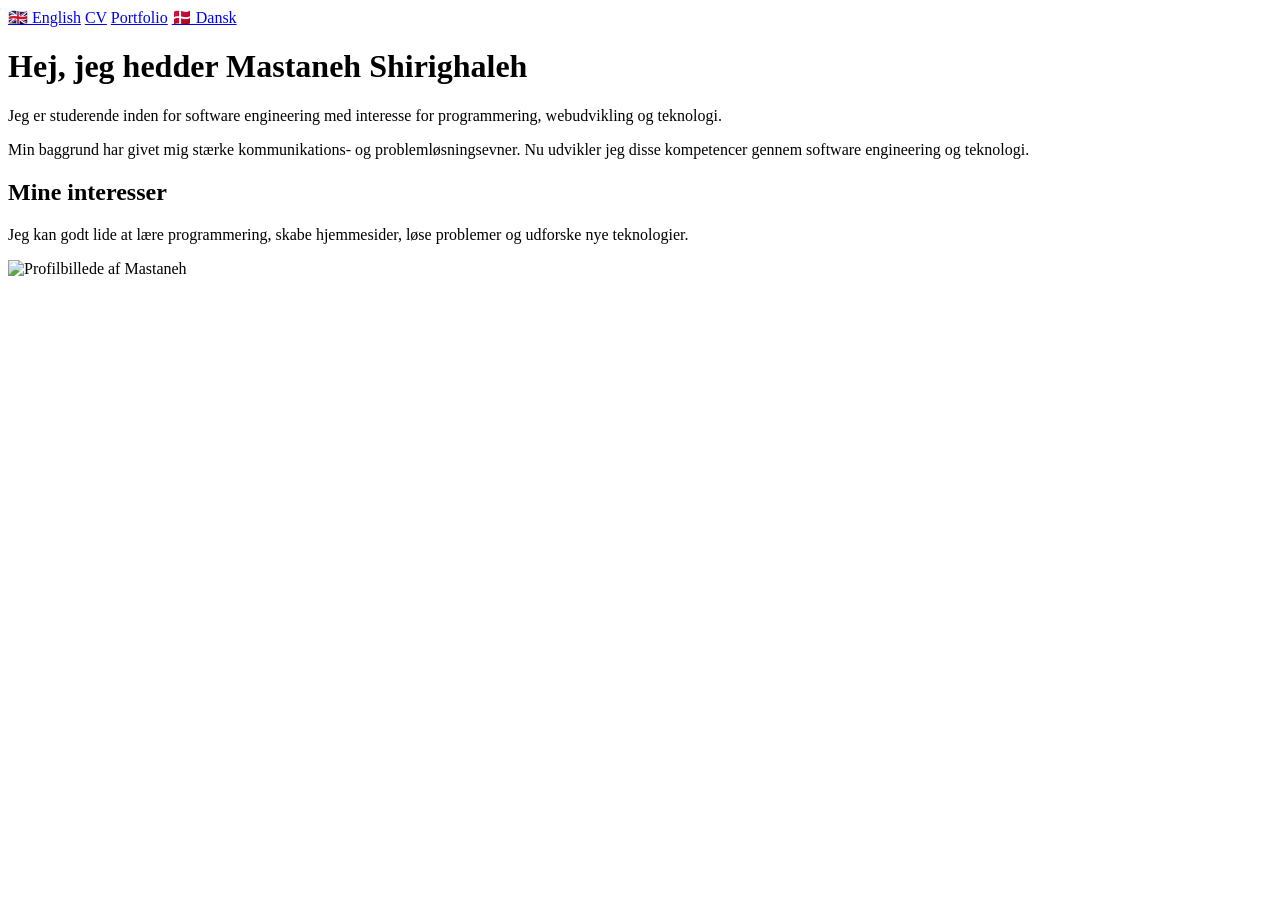
==== about-me-da.html @ ba0b65b5 "Add files via upload" ====
<!doctype html>
<html lang="da">
  <head>
    <meta charset="UTF-8" />
    <meta name="viewport" content="width=device-width, initial-scale=1.0" />
    <title>Mastaneh - Om mig</title>
    <link rel="stylesheet" href="css/style.css" />
  </head>

  <body>
    <header>
      <nav>
        <a href="about-me.html">🇬🇧 English</a>
        <a href="cv.html">CV</a>
        <a href="portfolio.html">Portfolio</a>
        <a href="about-me-da.html">🇩🇰 Dansk</a>
      </nav>
    </header>

    <main>
      <div class="about-content">
        <div class="about-text">
          <h1>Hej, jeg hedder Mastaneh Shirighaleh</h1>

          <p>
            Jeg er studerende inden for software engineering med interesse for
            programmering, webudvikling og teknologi.
          </p>

          <p>
            Min baggrund har givet mig stærke kommunikations- og
            problemløsningsevner. Nu udvikler jeg disse kompetencer gennem
            software engineering og teknologi.
          </p>

          <h2>Mine interesser</h2>

          <p>
            Jeg kan godt lide at lære programmering, skabe hjemmesider, løse
            problemer og udforske nye teknologier.
          </p>
        </div>
        <img src="images/profile.jpg" alt="Profilbillede af Mastaneh" />
      </div>
    </main>
  </body>
</html>
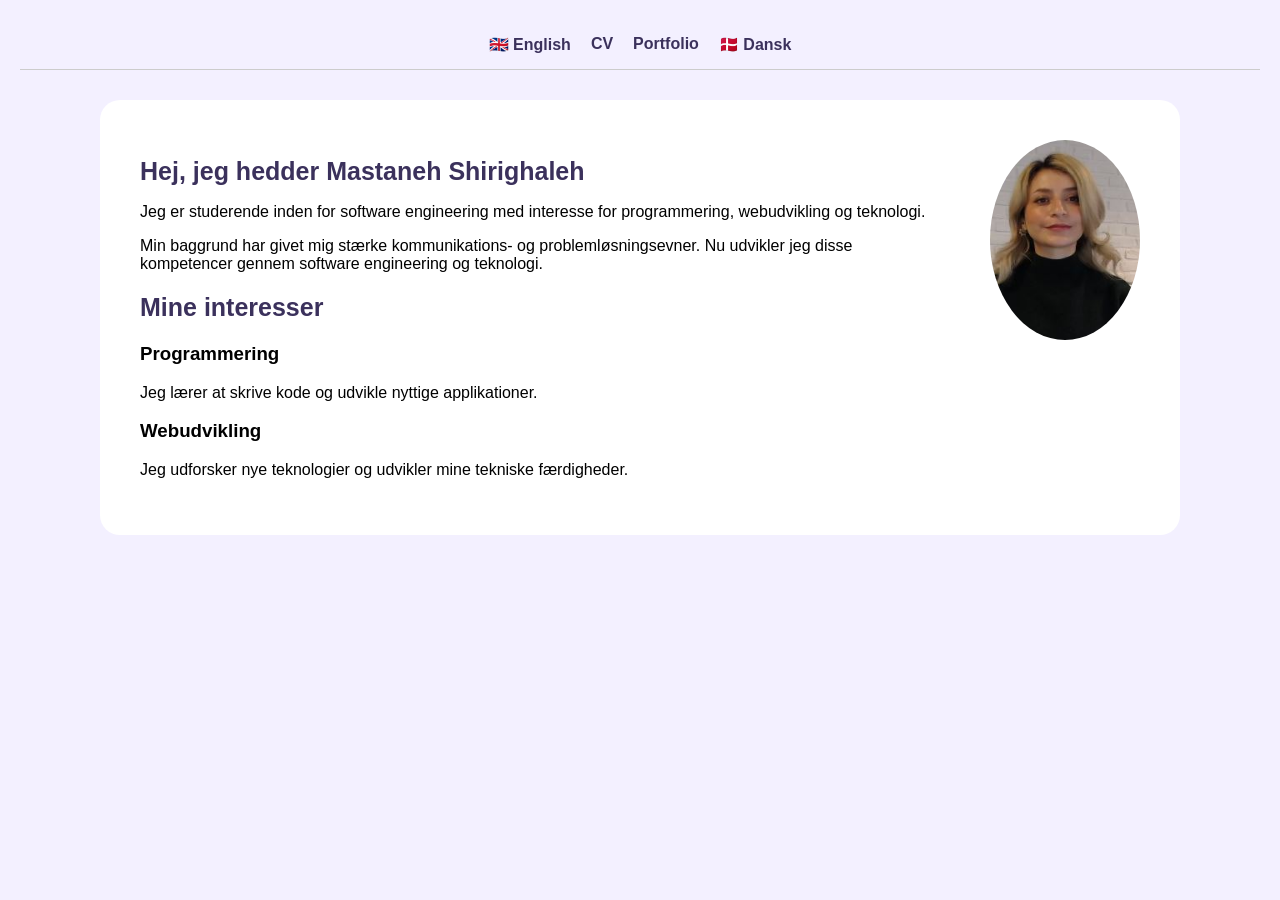
==== commit 6adc7f8d: "Refactor interests section in about-me-da.html Updated interests section with detailed descriptions " ====
--- a/about-me-da.html
+++ b/about-me-da.html
@@ -35,12 +35,27 @@
 
           <h2>Mine interesser</h2>
 
-          <p>
-            Jeg kan godt lide at lære programmering, skabe hjemmesider, løse
-            problemer og udforske nye teknologier.
-          </p>
+          <div class="interests">
+            <div>
+              <h3>Programmering</h3>
+              <p>Jeg lærer at skrive kode og udvikle nyttige applikationer.</p>
+            </div>
+
+            <div>
+              <h3>Webudvikling</h3>
+              <p>
+                Jeg udforsker nye teknologier og udvikler mine tekniske
+                færdigheder.
+              </p>
+            </div>
+          </div>
         </div>
-        <img src="images/profile.jpg" alt="Profilbillede af Mastaneh" />
+
+        <img
+          class="profile-image"
+          src="images/profile.jpg"
+          alt="Profilbillede af Mastaneh"
+        />
       </div>
     </main>
   </body>
--- a/css/style.css
+++ b/css/style.css
@@ -0,0 +1,68 @@
+body {
+    font-family: Arial, Helvetica, sans-serif;
+    margin: 0;
+    padding: 20px;
+    background-color: #f3f0ff;
+}
+header{
+    margin-bottom: 30px;
+    padding: 15px;
+    border-bottom: 1px solid #ccc;
+
+}
+nav a{
+    text-decoration: none;
+    font-weight: bold;
+    color: #3b315c;
+}
+nav a:hover{
+    color: #8b5cf6;
+
+}
+.projects{
+    display: grid;
+    grid-template-columns: repeat(auto-fit, minmax(250px, 1fr));
+    gap: 20px;
+}
+.projects article{
+    padding: 20px;
+    border: 1px solid #ccc;
+
+}
+.projects img {
+    width: 100%;
+    height: auto;
+}
+@media (max-width: 768px){
+    .projects{
+        grid-template-columns: 1fr;
+    }
+}
+main {
+    max-width: 1000px;
+    margin: 0 auto;
+    padding: 40px;
+    background-color: #ffffff;
+    border-radius: 20px;
+}
+nav {
+    display: flex;
+    gap: 20px;
+    justify-content: center;
+}
+.profile-image {
+    width: 200px;
+    border-radius: 50%;
+    height: 200px;
+    object-fit: cover;
+    display: block;
+}
+.about-content {
+    display: flex;
+    align-items: flex-start;
+    gap: 50px;
+}
+h1,h2{
+    font-size: 25px;
+    color: #3b315c;
+}
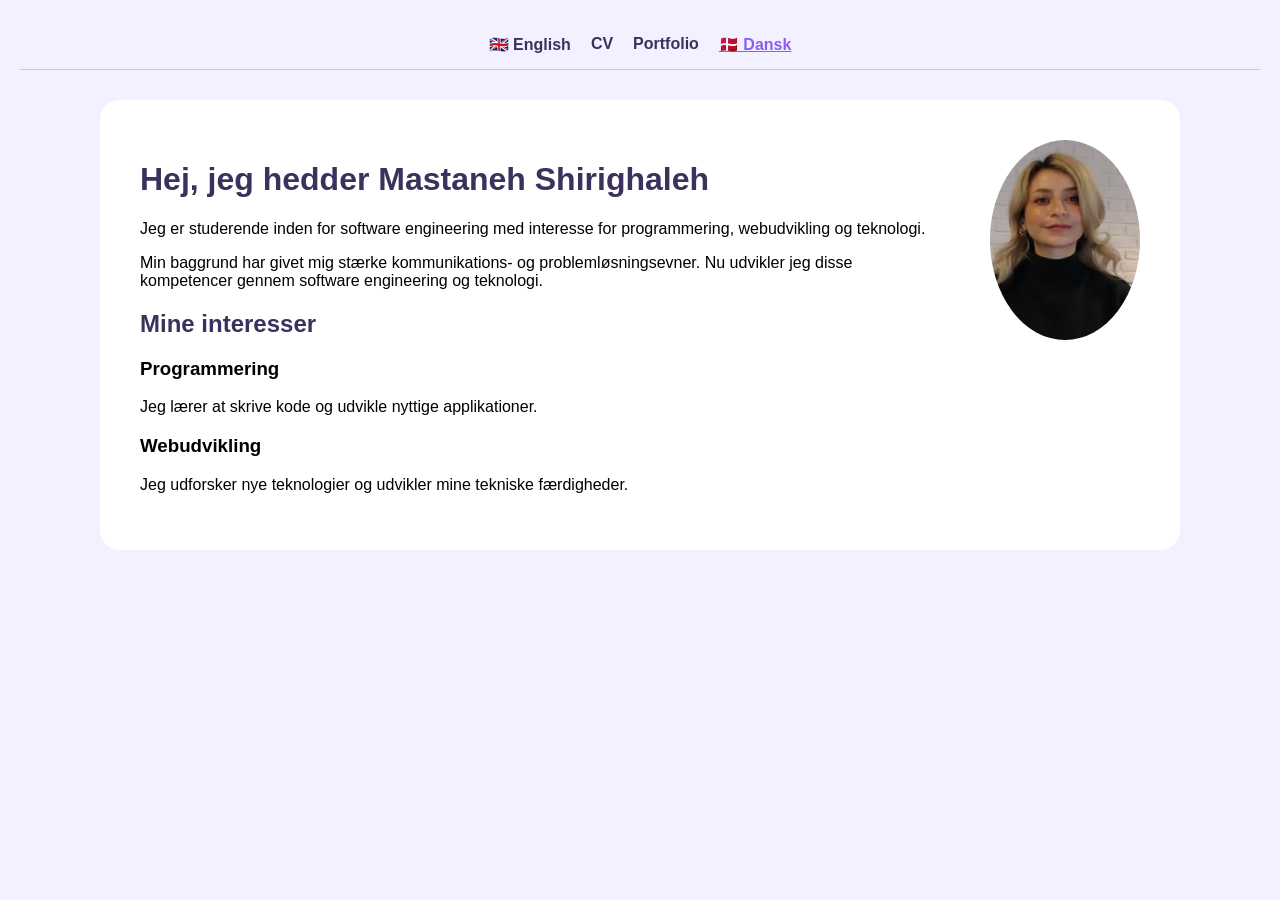
==== commit 455b6f7c: "update profile website" ====
--- a/about-me-da.html
+++ b/about-me-da.html
@@ -10,10 +10,12 @@
   <body>
     <header>
       <nav>
-        <a href="about-me.html">🇬🇧 English</a>
-        <a href="cv.html">CV</a>
-        <a href="portfolio.html">Portfolio</a>
-        <a href="about-me-da.html">🇩🇰 Dansk</a>
+        <ul>
+          <li><a href="about-me.html">🇬🇧 English</a></li>
+          <li><a href="cv.html">CV</a></li>
+          <li><a href="portfolio.html">Portfolio</a></li>
+          <li><a href="about-me-da.html" class="active">🇩🇰 Dansk</a></li>
+        </ul>
       </nav>
     </header>
 
--- a/css/style.css
+++ b/css/style.css
@@ -1,54 +1,60 @@
+:root {
+    --background-color: #f3f0ff;
+    --primary-color: #3b315c;
+    --hover-color: #8b5cf6;
+    --white-color: #ffffff;
+    --border-color: #ccc;
+}
+
 body {
     font-family: Arial, Helvetica, sans-serif;
     margin: 0;
     padding: 20px;
-    background-color: #f3f0ff;
+background-color: var(--background-color);
 }
 header{
     margin-bottom: 30px;
     padding: 15px;
-    border-bottom: 1px solid #ccc;
+border-bottom: 1px solid var(--border-color);
 
 }
 nav a{
     text-decoration: none;
     font-weight: bold;
-    color: #3b315c;
+    color: var(--primary-color);
+}
+nav a.active {
+    color: var(--hover-color);
+    text-decoration: underline;
 }
 nav a:hover{
-    color: #8b5cf6;
+    color: var(--hover-color);
 
-}
-.projects{
-    display: grid;
-    grid-template-columns: repeat(auto-fit, minmax(250px, 1fr));
-    gap: 20px;
 }
 .projects article{
     padding: 20px;
-    border: 1px solid #ccc;
+    border: 1px solid var(--border-color);
 
 }
 .projects img {
     width: 100%;
     height: auto;
 }
-@media (max-width: 768px){
-    .projects{
-        grid-template-columns: 1fr;
-    }
-}
+
 main {
     max-width: 1000px;
     margin: 0 auto;
     padding: 40px;
-    background-color: #ffffff;
+background-color: var(--white-color);
     border-radius: 20px;
 }
-nav {
+nav ul {
     display: flex;
+    justify-content: center;
     gap: 20px;
-    justify-content: center;
+    list-style: none;
+    padding: 0;
+    margin: 0;
 }
 .profile-image {
     width: 200px;
@@ -62,7 +68,41 @@
     align-items: flex-start;
     gap: 50px;
 }
-h1,h2{
-    font-size: 25px;
-    color: #3b315c;
+h1 {
+    font-size: 32px;
+    color: var(--primary-color);
 }
+
+h2 {
+    font-size: 24px;
+    color: var(--primary-color);
+}
+.projects {
+    display: grid;
+    grid-template-columns: 1fr;
+    gap: 20px;
+}
+
+@media (min-width: 768px) {
+    .projects {
+        grid-template-columns: repeat(2, 1fr);
+    }
+}
+
+@media (min-width: 1024px) {
+    .projects {
+        grid-template-columns: repeat(3, 1fr);
+    }
+}
+@media (max-width: 768px) {
+    .about-content {
+        flex-direction: column;
+        align-items: center;
+    }
+
+    .profile-image {
+        width: 180px;
+        height: 180px;
+        order: -1;
+    }
+}
